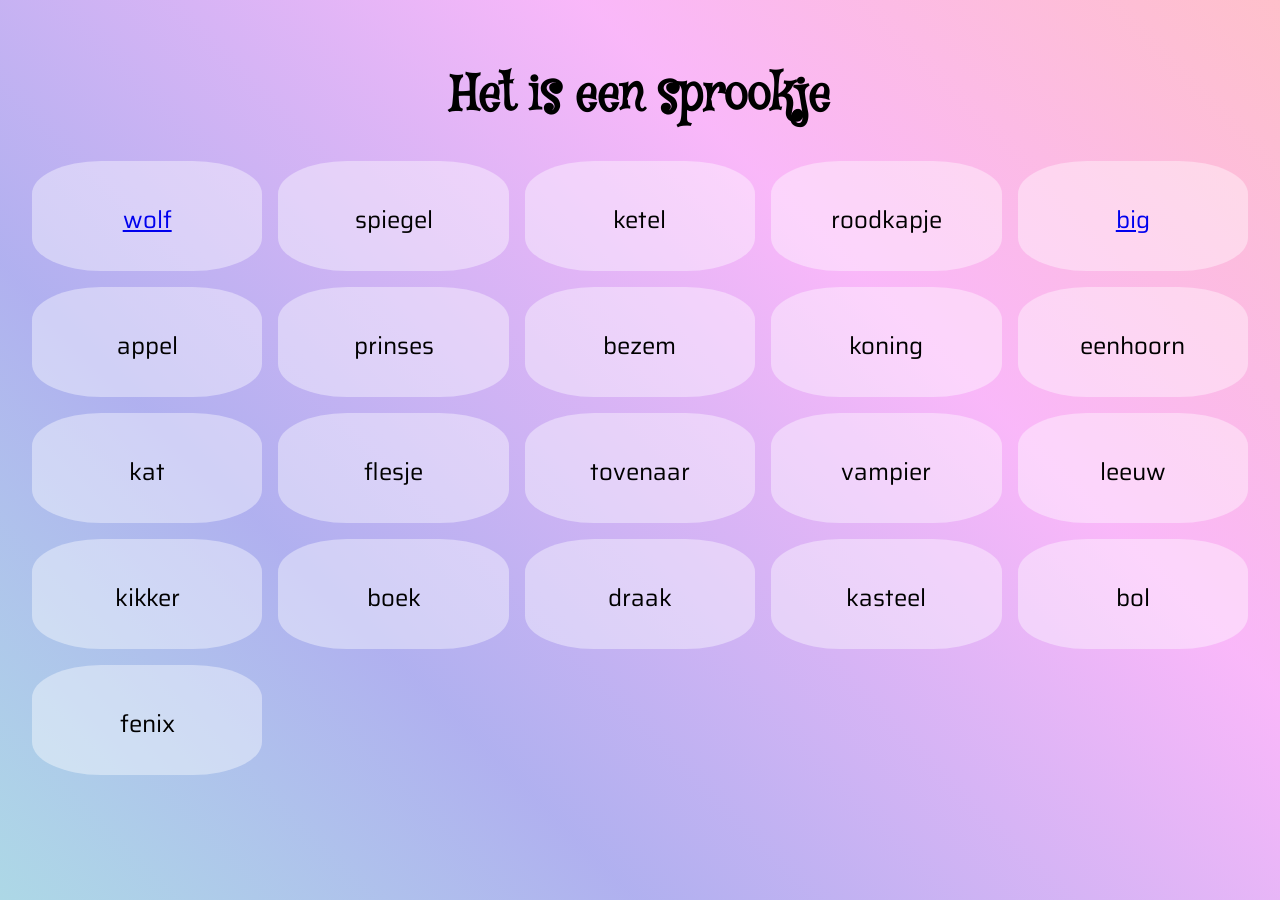
==== 2-overview-and-detail/index.html @ 6ced1274 "Add files via upload" ====
<!DOCTYPE html>
<html lang="en">
<head>
  <meta charset="UTF-8">
  <meta name="viewport" content="width=device-width, initial-scale=1.0">
  <title>Overview</title>

  <link rel="expect" blocking="render" href="#lijst">

  <link rel="preconnect" href="https://fonts.googleapis.com">
  <link rel="preconnect" href="https://fonts.gstatic.com" crossorigin>
  <link href="https://fonts.googleapis.com/css2?family=Mystery+Quest&family=Saira:ital,wght@0,100..900;1,100..900&display=swap" rel="stylesheet">

  <link rel="stylesheet" href="index.css">
</head>

<body>
  <h1>Het is een sprookje</h1>

  <ul id="lijst">
    <li>
      <h2 style="--vt:title-wolf"><a href="wolf.html">wolf</a></h2>
      <img style="--vt:image-wolf" src="https://assets.codepen.io/274456/ft-icon-wolf.svg" alt="" />
    </li>
    <li>
      <h2>spiegel</h2>
      <img src="https://assets.codepen.io/274456/ft-icon-mirror.svg" alt="" />
    </li>
    <li>
      <h2>ketel</h2>
      <img src="https://assets.codepen.io/274456/ft-icon-pot.svg" alt="" />
    </li>
    <li>
      <h2>roodkapje</h2>
      <img src="https://assets.codepen.io/274456/ft-icon-littleredridinghood.svg" alt="" />
    </li>
    <li>
      <h2 style="--vt:title-big"><a href="big.html">big</a></h2>
      <img style="--vt:image-big" src="https://assets.codepen.io/274456/ft-icon-pig.svg" alt="" />
    </li>
    <li>
      <h2>appel</h2>
      <img src="https://assets.codepen.io/274456/ft-icon-apple.svg" alt="" />
    </li>
    <li>
      <h2>prinses</h2>
      <img src="https://assets.codepen.io/274456/ft-icon-princess.svg" alt="" />
    </li>
    <li>
      <h2>bezem</h2>
      <img src="https://assets.codepen.io/274456/ft-icon-broom.svg" alt="" />
    </li>
    <li>
      <h2>koning</h2>
      <img src="https://assets.codepen.io/274456/ft-icon-king.svg" alt="" />
    </li>
    <li>
      <h2>eenhoorn</h2>
      <img src="https://assets.codepen.io/274456/ft-icon-unicorn.svg" alt="" />
    </li>
    <li>
      <h2>kat</h2>
      <img src="https://assets.codepen.io/274456/ft-icon-puss.svg" alt="" />
    </li>
    <li>
      <h2>flesje</h2>
      <img src="https://assets.codepen.io/274456/ft-icon-poison.svg" alt="" />
    </li>
    <li>
      <h2>tovenaar</h2>
      <img src="https://assets.codepen.io/274456/ft-icon-wizard.svg" alt="" />
    </li>
    <li>
      <h2>vampier</h2>
      <img src="https://assets.codepen.io/274456/ft-icon-vampire.svg" alt="" />
    </li>
    <li>
      <h2>leeuw</h2>
      <img src="https://assets.codepen.io/274456/ft-icon-lion.svg" alt="" />
    </li>
    <li>
      <h2>kikker</h2>
      <img src="https://assets.codepen.io/274456/ft-icon-frog.svg" alt="" />
    </li>
    <li>
      <h2>boek</h2>
      <img src="https://assets.codepen.io/274456/ft-icon-fairytale.svg" alt="" />
    </li>
    <li>
      <h2>draak</h2>
      <img src="https://assets.codepen.io/274456/ft-icon-dragon.svg" alt="" />
    </li>
    <li>
      <h2>kasteel</h2>
      <img src="https://assets.codepen.io/274456/ft-icon-castle.svg" alt="" />
    </li>
    <li>
      <h2>bol</h2>
      <img src="https://assets.codepen.io/274456/ft-icon-ball.svg" alt="" />
    </li>
    <li>
      <h2>fenix</h2>
      <img src="https://assets.codepen.io/274456/ft-icon-phoenix.svg" alt="" />
    </li>
  </ul>
  
</body>
</html>
---- 2-overview-and-detail/index.css ----
/* VIEW TRANSITION STUFF */

@media (prefers-reduced-motion: no-preference) {
	@view-transition {
		navigation: auto;
	}
}



/* DE HELE PAGINA */

::view-transition-group(root) {
	animation-duration:.5s;
}



/* ALLEEN DE WOLF */

/* li:first-child h2 {
  view-transition-name: title-wolf;
}

li:first-child img {
  view-transition-name: image-wolf;
}

::view-transition-group(.title-wolf) {
	animation-duration: .5s;
}

::view-transition-group(.image-wolf) {
	animation-duration: .5s;
} */



/* WOLF EN BIG */

h2 {
  view-transition-name:var(--vt);
  view-transition-class:title;
}

img {
  view-transition-name:var(--vt);
  view-transition-class:image;
}

::view-transition-group(.title) {
	animation-duration: .5s;
}

::view-transition-group(.image) {
	animation-duration: .5s;
}








/* BASIS */

@layer basis {
  * {
    box-sizing:border-box;
  }

  body {
    margin:0;
    padding:2em;
    background-image:linear-gradient(45deg in hsl,lightblue,pink);
    background-attachment:fixed;

    font-family: "Saira", sans-serif;
  }

  h1 {
    font-family: "Mystery Quest", system-ui;
    font-size:clamp(1.5rem, 0.75rem + 3.75vw, 3rem);
    text-align:center;
  }

  ul {
    padding:0;
    list-style-type:"";

    display:grid;
    grid-template-columns: repeat(auto-fit, minmax(12em, 1fr));
    gap:1em;
  }

  li {
    padding:2em;

    display:flex;
    flex-direction:column-reverse;
    gap:.5em;
    align-items:center;

    background-color:#fff6;
    border-radius:30%;
    
    @supports (corner-shape:squircle) {
      border-radius:50%;
      corner-shape:squircle;
    }
  }

  h2 {
    margin:0;
    font-weight:400;
  }

  img {
    width:90%;
  }
}
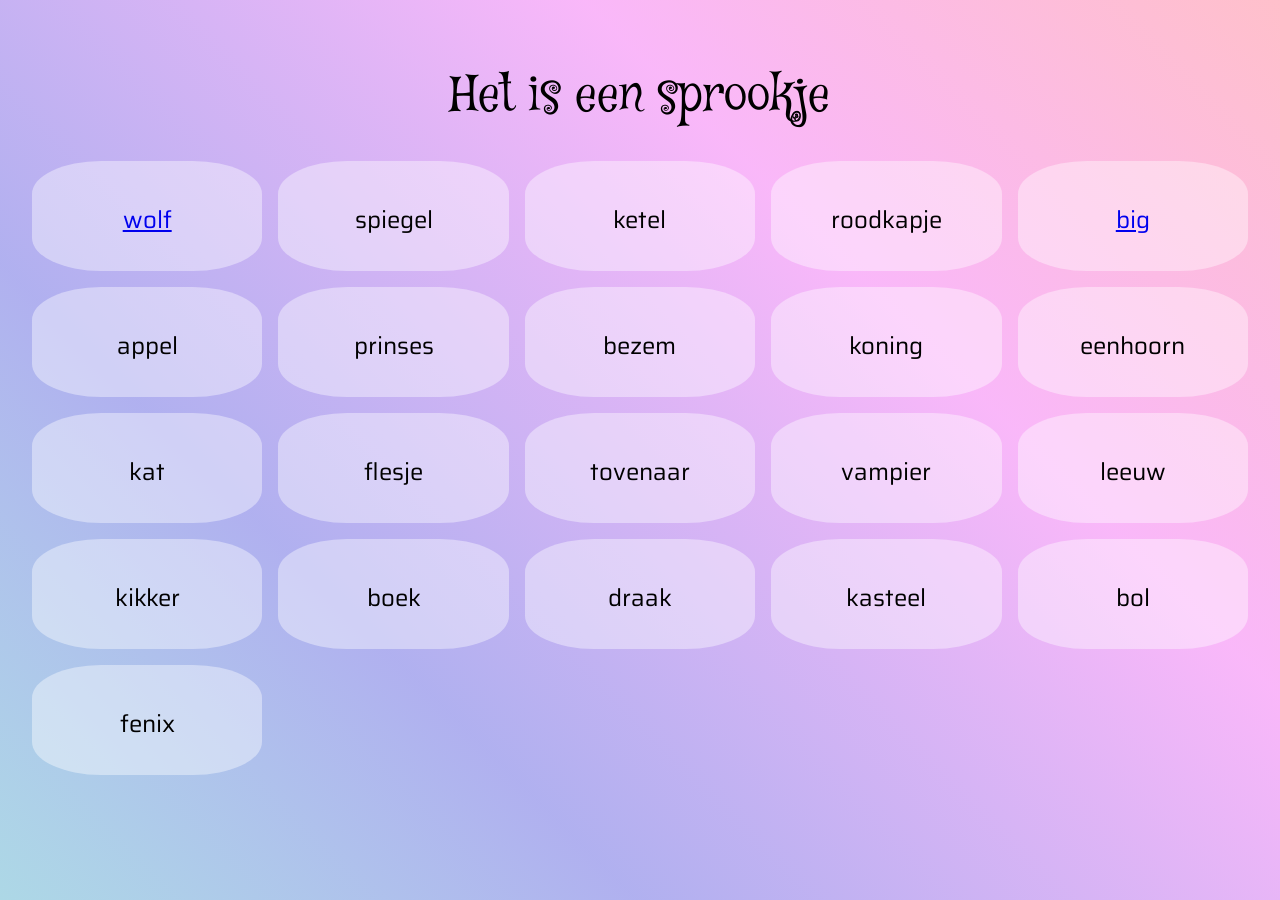
==== commit 16f32e74: "sommetjes" ====
--- a/2-overview-and-detail/index.html
+++ b/2-overview-and-detail/index.html
@@ -1,23 +1,21 @@
 <!DOCTYPE html>
 <html lang="en">
 <head>
+  <link id="style" rel="stylesheet" href="index.css">
+  
   <meta charset="UTF-8">
   <meta name="viewport" content="width=device-width, initial-scale=1.0">
+  
   <title>Overview</title>
 
-  <link rel="expect" blocking="render" href="#lijst">
-
-  <link rel="preconnect" href="https://fonts.googleapis.com">
-  <link rel="preconnect" href="https://fonts.gstatic.com" crossorigin>
-  <link href="https://fonts.googleapis.com/css2?family=Mystery+Quest&family=Saira:ital,wght@0,100..900;1,100..900&display=swap" rel="stylesheet">
-
-  <link rel="stylesheet" href="index.css">
+  <link rel="expect" href="#style" blocking="render" />
+  <link rel="expect" href="#phoenix" blocking="render" />
 </head>
 
 <body>
   <h1>Het is een sprookje</h1>
 
-  <ul id="lijst">
+  <ul>
     <li>
       <h2 style="--vt:title-wolf"><a href="wolf.html">wolf</a></h2>
       <img style="--vt:image-wolf" src="https://assets.codepen.io/274456/ft-icon-wolf.svg" alt="" />
@@ -99,7 +97,7 @@
       <img src="https://assets.codepen.io/274456/ft-icon-ball.svg" alt="" />
     </li>
     <li>
-      <h2>fenix</h2>
+      <h2 id="phoenix">fenix</h2>
       <img src="https://assets.codepen.io/274456/ft-icon-phoenix.svg" alt="" />
     </li>
   </ul>
--- a/2-overview-and-detail/index.css
+++ b/2-overview-and-detail/index.css
@@ -66,6 +66,16 @@
 /* BASIS */
 
 @layer basis {
+  @font-face {
+		font-family: "saira-var";
+		src:url("../fonts/saira.ttf");
+	}
+
+  @font-face {
+		font-family: "fairytale";
+		src:url("../fonts/fairytale.ttf");
+	}
+
   * {
     box-sizing:border-box;
   }
@@ -76,12 +86,13 @@
     background-image:linear-gradient(45deg in hsl,lightblue,pink);
     background-attachment:fixed;
 
-    font-family: "Saira", sans-serif;
+    font-family: "saira-var", sans-serif;
   }
 
   h1 {
-    font-family: "Mystery Quest", system-ui;
+    font-family: "fairytale", system-ui;
     font-size:clamp(1.5rem, 0.75rem + 3.75vw, 3rem);
+    font-weight:400;
     text-align:center;
   }
 
